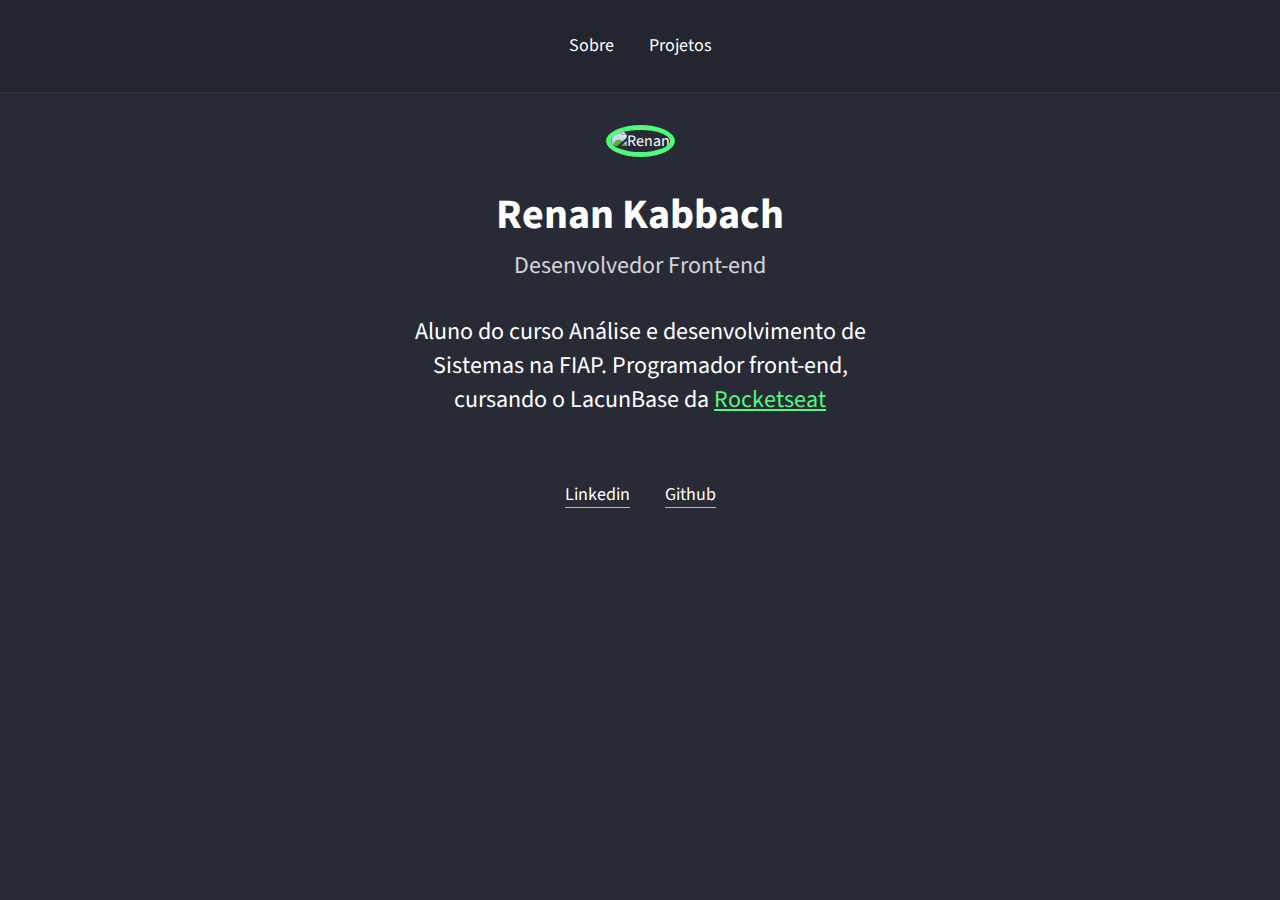
==== index.html @ 46d26f93 "adição de projetos e estilizacao" ====
<!DOCTYPE html>
<html>
  <head>
    <title>Renan Kabbach</title>
    <link rel="stylesheet" href="styles.css" />
  </head>

  <body>
    <header>
      <div class="links">
        <a href="index.html">Sobre</a>
        <a href="classes.html">Projetos</a>
      </div>
    </header>
    <div id="wrapper">
      <img
        src="https://avatars2.githubusercontent.com/u/58870214?s=460&u=7ea1e9f21bb6fdb163b631e881fa7f659506bf09&v=4"
        alt="Renan"
      />
      <h1>Renan Kabbach</h1>
      <h2>Desenvolvedor Front-end</h2>
      <p>
        Aluno do curso Análise e desenvolvimento de Sistemas na FIAP.
        Programador front-end, cursando o LacunBase da
        <a href="https://rocketseat.com.br" target="_blank">Rocketseat</a>
      </p>
    </div>

    <div id="links-footer" class="links">
      <a href="https://linkedin.com/in/renankabbach" target="_blank"
        ><i class="fab fa-linkedin"></i> Linkedin</a
      >
      <a href="https://github.com/renankabbach" target="_blank"
        ><i class="fab fa-github"></i> Github</a
      >
    </div>
    <script
      src="https://kit.fontawesome.com/7202ac2c81.js"
      crossorigin="anonymous"
    ></script>
  </body>
</html>
---- styles.css ----
@import "https://fonts.googleapis.com/css2?family=Source+Sans+Pro:wght@400;700&display=swap";

:root {
  --color-green: #50fa7b;
  --color-rocket: #7159c1;
}

* {
  margin: 0;
  padding: 0;
  border: 0;
}

body {
  background: #282a36;
  font-family: "Source Sans Pro", sans-serif;
  color: white;
}

header {
  padding: 32px;
  border-bottom: 1px solid #333;
  background: rgba(0, 0, 0, 0.1);
}

.links {
  text-align: center;
}

.links a {
  color: white;
  font-size: 18px;
  line-height: 28px;
  margin: 0 16px;
  text-decoration: none;
}

.links a:hover {
  color: var(--color-green);
  transition: color 200ms;
}
#wrapper {
  text-align: center;
  padding: 32px;
}

#wrapper img {
  border-radius: 50%;
  border: 5px solid var(--color-green);
  margin-bottom: 32px;
  height: 300px;
}

#wrapper h1 {
  font-size: 42px;
  line-height: 52px;
  font-weight: bold;
}

#wrapper h2 {
  font-size: 24px;
  line-height: 34px;
  font-weight: normal;
  margin-top: 8px;
  opacity: 0.8;
}

#wrapper p {
  max-width: 500px;
  margin: 32px auto;
  font-size: 24px;
  line-height: 34px;
}

#wrapper p a {
  color: var(--color-green);
}

#links-footer a {
  border-bottom: 1px solid var(--color-green);
}

/*=== CARDS ===*/

.cards {
  max-width: 800px;
  margin: 0 auto;
  display: grid;
  grid-template-columns: 1fr 1fr;
  gap: 20px;
}

.card {
  background-color: var(--color-rocket);
  border-radius: 10px;
}

.card__image-container img {
  width: 100%;
  height: 200px;
  border-radius: 10px;
}

.card__content {
  display: flex;
  justify-content: center;
  align-items: center;
  height: 50px;
}

.card__info {
  display: grid;
  grid-template-columns: 1fr 1fr;
  padding: 16px;
}

.card__info a {
  text-decoration: none;
  color: white;
}

.card__info a:hover {
  color: var(--color-green);
  transition: color 200ms;
}

.card__button {
  background-color: var(--color-rocket);
  filter: brightness(90%);
  padding: 8px 16px;
  border-radius: 20px;
  text-align: center;
  margin: 0 16px;
}

.card__info a i {
  margin-right: 5px;
}
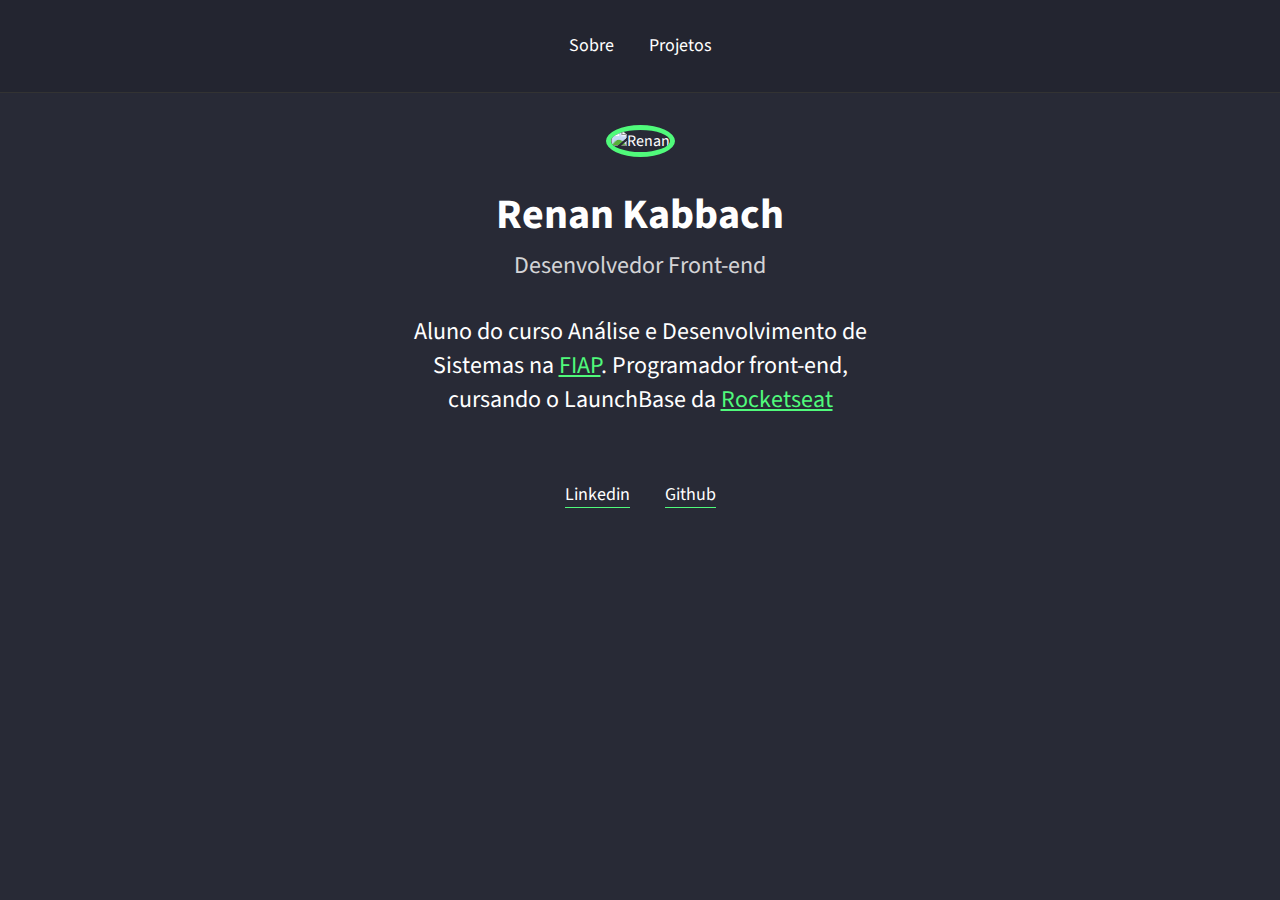
==== commit 140c9c9b: "correção" ====
--- a/index.html
+++ b/index.html
@@ -9,7 +9,7 @@
     <header>
       <div class="links">
         <a href="index.html">Sobre</a>
-        <a href="classes.html">Projetos</a>
+        <a href="projects.html">Projetos</a>
       </div>
     </header>
     <div id="wrapper">
@@ -20,8 +20,9 @@
       <h1>Renan Kabbach</h1>
       <h2>Desenvolvedor Front-end</h2>
       <p>
-        Aluno do curso Análise e desenvolvimento de Sistemas na FIAP.
-        Programador front-end, cursando o LacunBase da
+        Aluno do curso Análise e Desenvolvimento de Sistemas na
+        <a href="https://www.fiap.com.br/" target="_blank">FIAP</a>. Programador
+        front-end, cursando o LaunchBase da
         <a href="https://rocketseat.com.br" target="_blank">Rocketseat</a>
       </p>
     </div>
--- a/styles.css
+++ b/styles.css
@@ -83,10 +83,10 @@
 /*=== CARDS ===*/
 
 .cards {
-  max-width: 800px;
+  max-width: 80%;
   margin: 0 auto;
   display: grid;
-  grid-template-columns: 1fr 1fr;
+  grid-template-columns: 1fr 1fr 1fr;
   gap: 20px;
 }
 
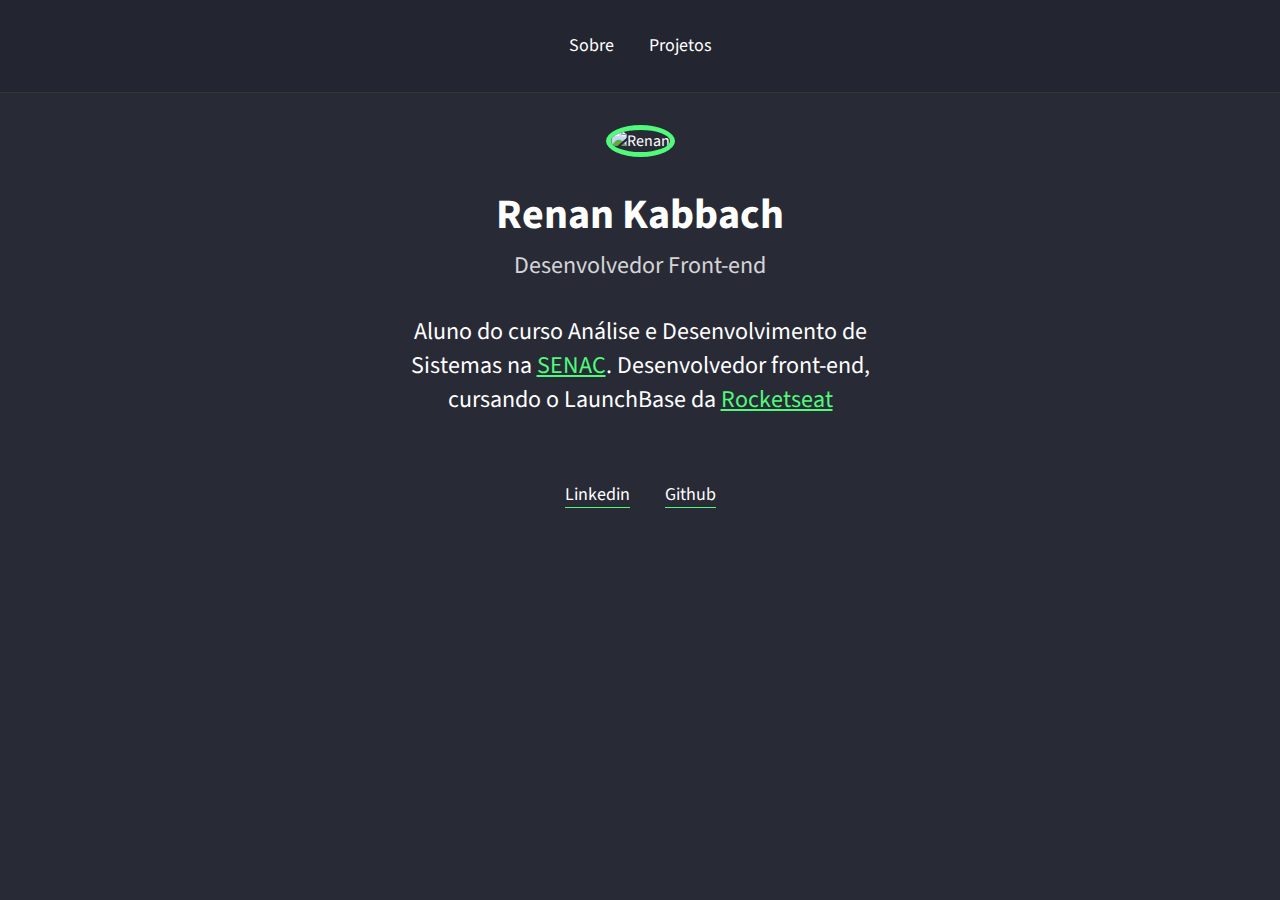
==== commit bbf60e32: "Ajustes na informações" ====
--- a/index.html
+++ b/index.html
@@ -21,7 +21,7 @@
       <h2>Desenvolvedor Front-end</h2>
       <p>
         Aluno do curso Análise e Desenvolvimento de Sistemas na
-        <a href="https://www.fiap.com.br/" target="_blank">FIAP</a>. Programador
+        <a href="https://www.sp.senac.br/" target="_blank">SENAC</a>. Desenvolvedor
         front-end, cursando o LaunchBase da
         <a href="https://rocketseat.com.br" target="_blank">Rocketseat</a>
       </p>
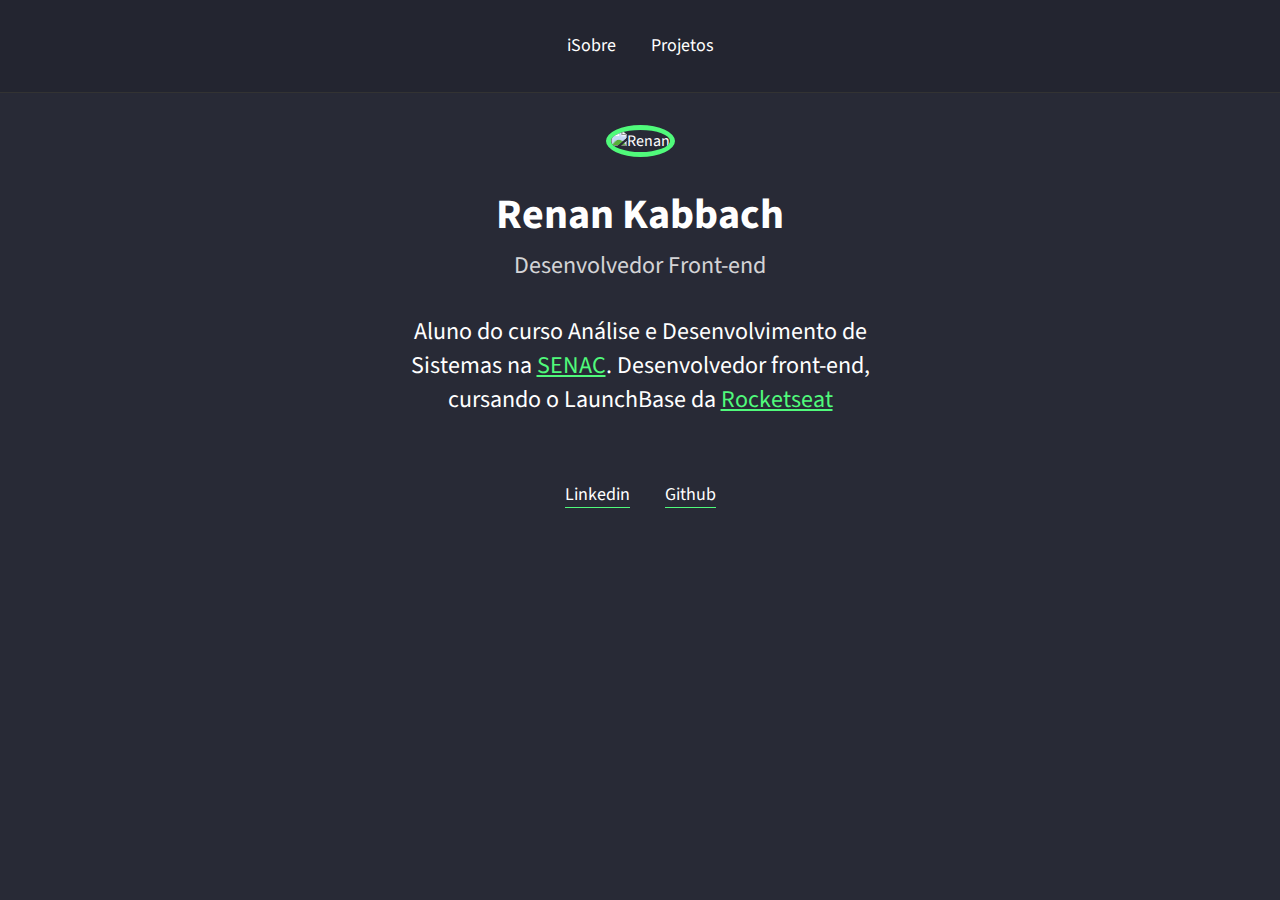
==== commit 40e286c3: "ajuste teste" ====
--- a/index.html
+++ b/index.html
@@ -8,7 +8,7 @@
   <body>
     <header>
       <div class="links">
-        <a href="index.html">Sobre</a>
+        <a href="index.html">iSobre</a>
         <a href="projects.html">Projetos</a>
       </div>
     </header>
@@ -21,8 +21,8 @@
       <h2>Desenvolvedor Front-end</h2>
       <p>
         Aluno do curso Análise e Desenvolvimento de Sistemas na
-        <a href="https://www.sp.senac.br/" target="_blank">SENAC</a>. Desenvolvedor
-        front-end, cursando o LaunchBase da
+        <a href="https://www.sp.senac.br/" target="_blank">SENAC</a>.
+        Desenvolvedor front-end, cursando o LaunchBase da
         <a href="https://rocketseat.com.br" target="_blank">Rocketseat</a>
       </p>
     </div>
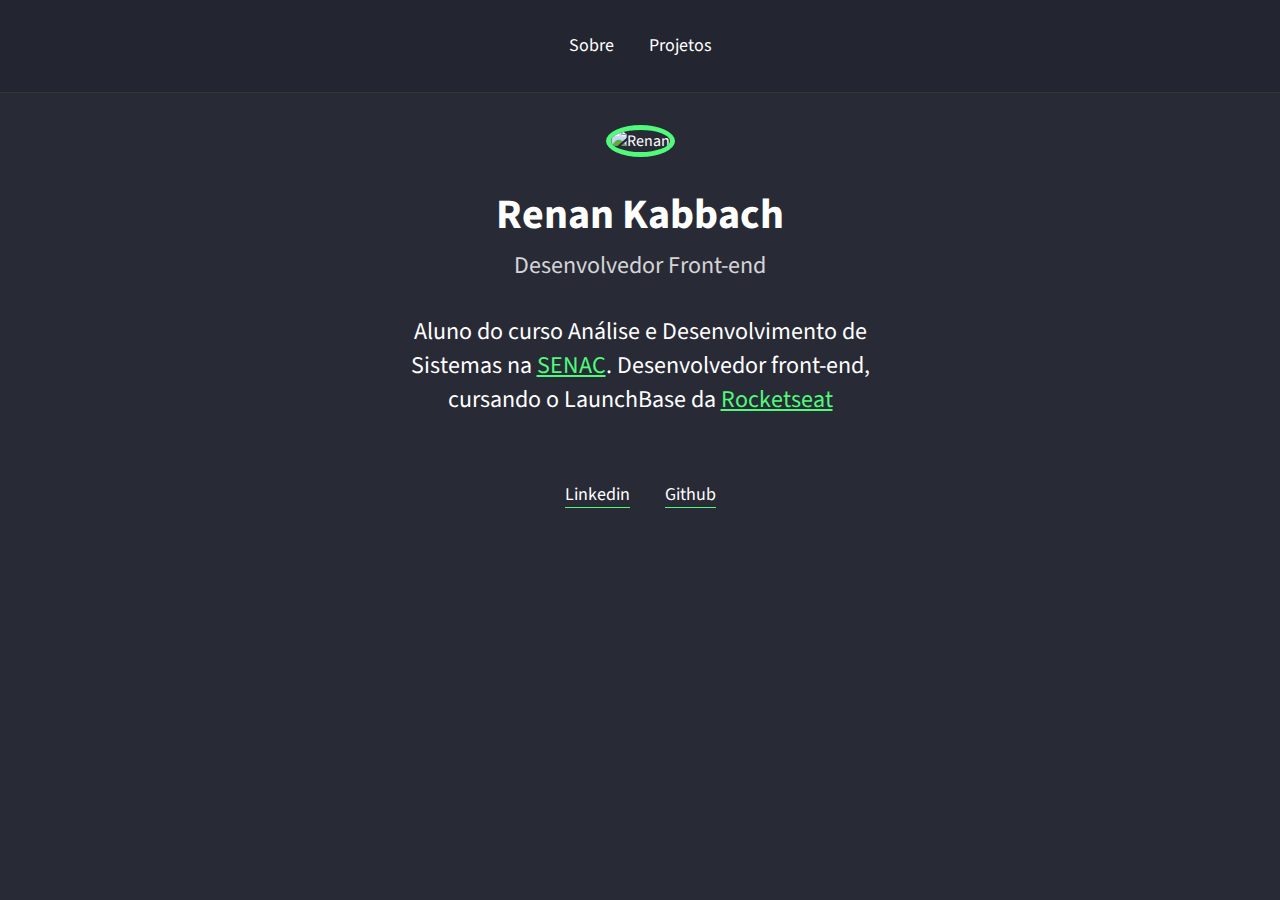
==== commit 757e4b7a: "correção" ====
--- a/index.html
+++ b/index.html
@@ -8,7 +8,7 @@
   <body>
     <header>
       <div class="links">
-        <a href="index.html">iSobre</a>
+        <a href="index.html">Sobre</a>
         <a href="projects.html">Projetos</a>
       </div>
     </header>
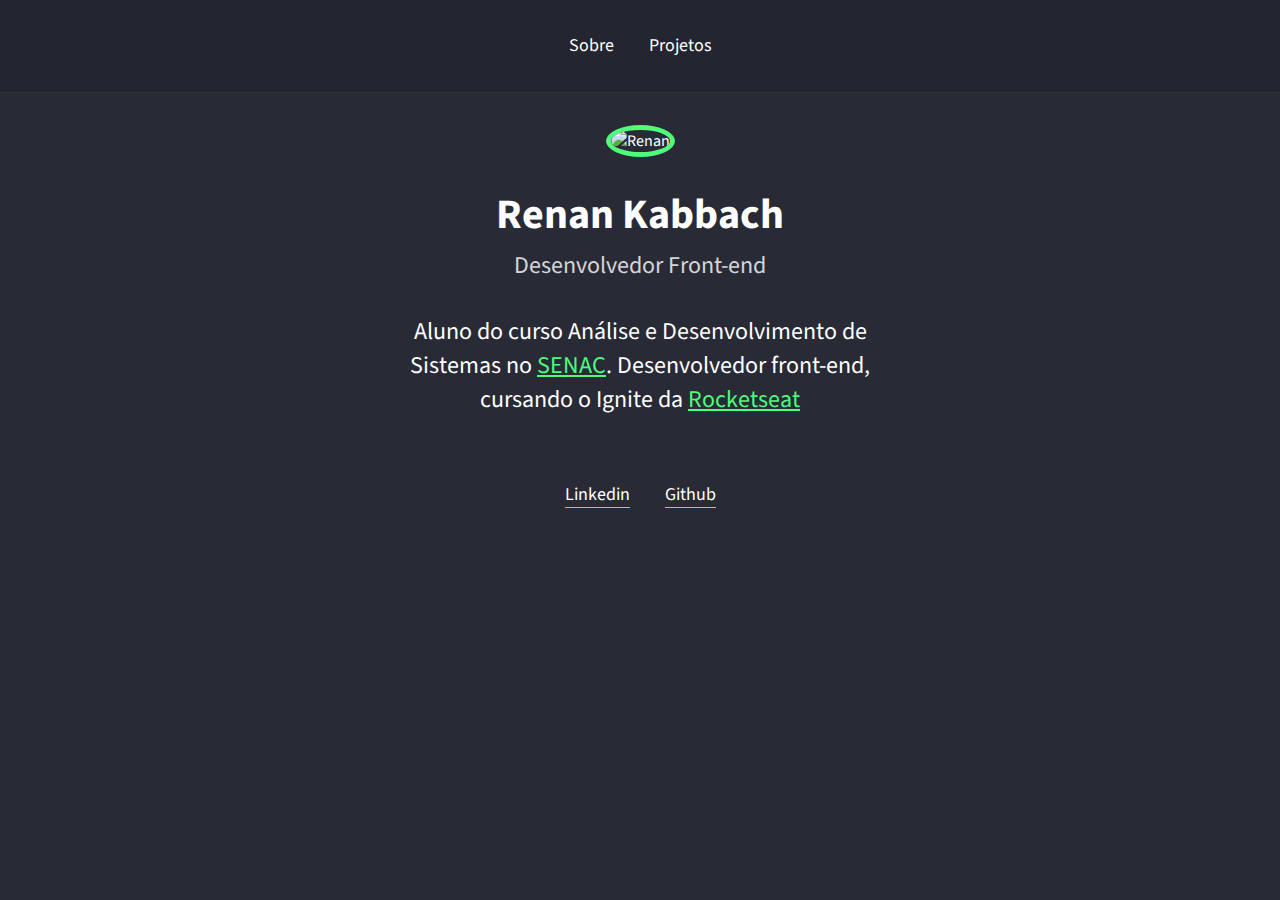
==== commit 0ec3164c: "Substituição de imagem e correção de texto" ====
--- a/index.html
+++ b/index.html
@@ -14,15 +14,15 @@
     </header>
     <div id="wrapper">
       <img
-        src="https://avatars2.githubusercontent.com/u/58870214?s=460&u=7ea1e9f21bb6fdb163b631e881fa7f659506bf09&v=4"
+        src="https://user-images.githubusercontent.com/58870214/130889245-1c764a06-5017-4bb9-b262-5205149bf4f1.png"
         alt="Renan"
       />
       <h1>Renan Kabbach</h1>
       <h2>Desenvolvedor Front-end</h2>
       <p>
-        Aluno do curso Análise e Desenvolvimento de Sistemas na
+        Aluno do curso Análise e Desenvolvimento de Sistemas no
         <a href="https://www.sp.senac.br/" target="_blank">SENAC</a>.
-        Desenvolvedor front-end, cursando o LaunchBase da
+        Desenvolvedor front-end, cursando o Ignite da
         <a href="https://rocketseat.com.br" target="_blank">Rocketseat</a>
       </p>
     </div>
